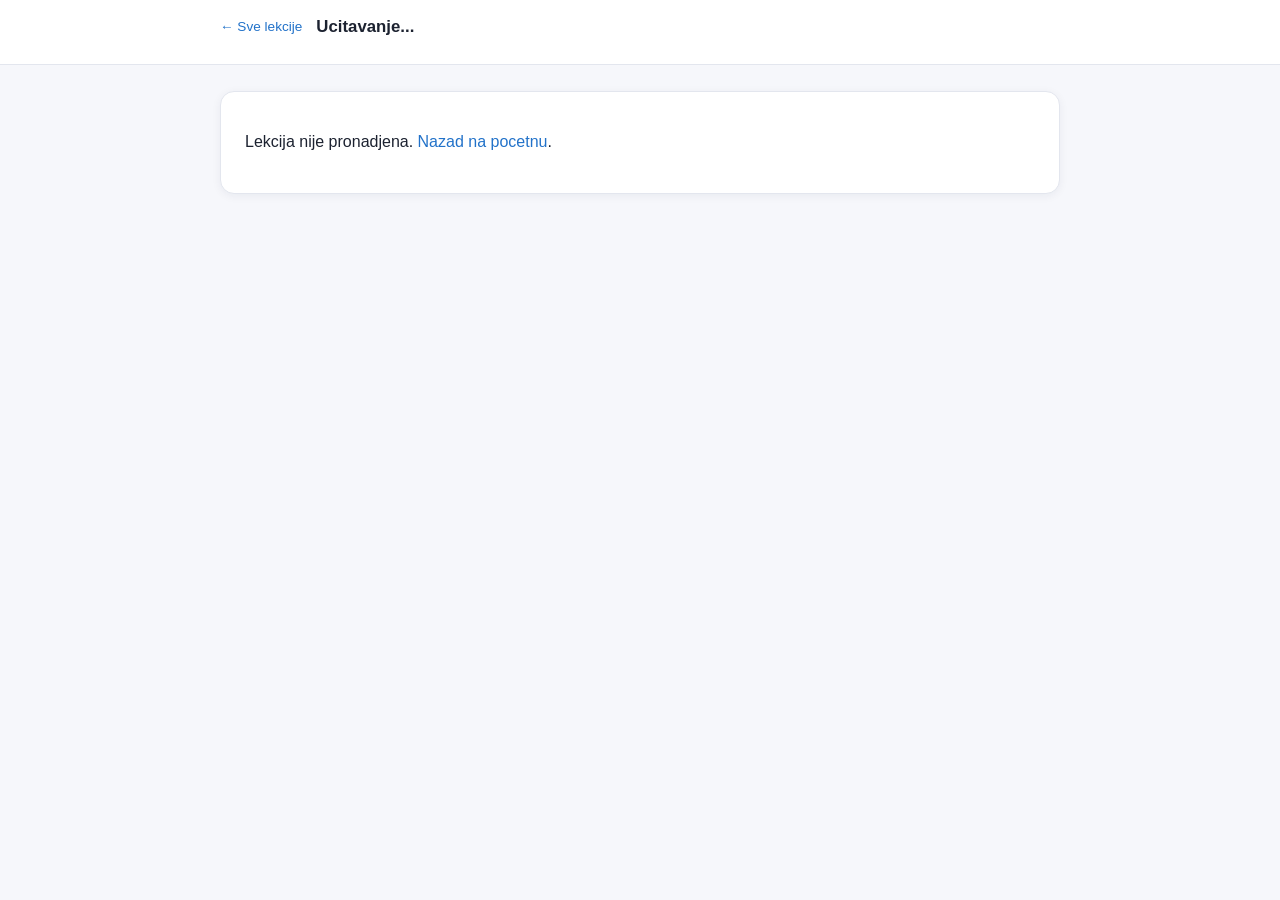
==== lesson.html @ c815fc33 "Prva verzija kursa: platforma + kompletan A0 nivo (10 lekcija) Interaktivna platforma (HTML/CSS/JS, " ====
<!DOCTYPE html>
<html lang="sr-Latn">
<head>
<meta charset="UTF-8">
<meta name="viewport" content="width=device-width, initial-scale=1.0">
<title>Lekcija — Ucim Srpski</title>
<link rel="icon" href="data:,">
<link rel="stylesheet" href="css/style.css">
</head>
<body>

<div class="lesson-header">
  <div class="inner">
    <a class="back-link" href="index.html">&larr; Sve lekcije</a>
    <h1 id="lessonTitle">Ucitavanje...</h1>
  </div>
  <div class="step-tabs" id="stepTabs"></div>
</div>

<div class="lesson-body" id="lessonRoot">
  <p>Ucitavanje lekcije...</p>
</div>

<script src="data/curriculum.js"></script>
<script src="js/storage.js"></script>
<script>
(function () {
  const params = new URLSearchParams(location.search);
  window.LESSON_SLUG = params.get("slug") || "";
  window.LESSON_LEVEL = params.get("level") || "";

  const dataScript = document.createElement("script");
  dataScript.src = "data/lessons/" + window.LESSON_SLUG + ".js";
  dataScript.onload = function () {
    const engine = document.createElement("script");
    engine.src = "js/lesson.js";
    document.body.appendChild(engine);
  };
  dataScript.onerror = function () {
    document.getElementById("lessonRoot").innerHTML =
      "<div class='panel'><p>Lekcija nije pronadjena. <a href='index.html'>Nazad na pocetnu</a>.</p></div>";
  };
  document.body.appendChild(dataScript);
})();
</script>
</body>
</html>
---- css/style.css ----
/* =======================================================================
   UCIM SRPSKI — glavni stil
   ======================================================================= */

:root {
  --bg: #f6f7fb;
  --surface: #ffffff;
  --text: #1c2230;
  --text-muted: #5b6372;
  --border: #e3e6ee;
  --primary: #2272c9;
  --primary-dark: #1a5596;
  --accent: #2e9e5b;
  --danger: #d1453b;
  --warn: #c97a22;
  --radius: 14px;
  --shadow: 0 2px 10px rgba(20, 30, 60, 0.06);
  --shadow-hover: 0 8px 24px rgba(20, 30, 60, 0.12);
  --font: "Segoe UI", -apple-system, BlinkMacSystemFont, Roboto, Arial, sans-serif;
}

* { box-sizing: border-box; }

html, body {
  margin: 0;
  padding: 0;
  font-family: var(--font);
  background: var(--bg);
  color: var(--text);
  line-height: 1.55;
}

a { color: var(--primary); text-decoration: none; }
a:hover { text-decoration: underline; }

img, svg { max-width: 100%; }

/* ---------- Layout ---------- */
.site-header {
  background: linear-gradient(120deg, #1a5596, #2272c9 55%, #2e9e5b);
  color: #fff;
  padding: 28px 20px 34px;
}

.site-header .inner {
  max-width: 1080px;
  margin: 0 auto;
}

.brand {
  display: flex;
  align-items: center;
  gap: 12px;
  font-size: 1.5rem;
  font-weight: 700;
}

.brand .flag-dot {
  width: 14px; height: 14px; border-radius: 50%;
  background: #fff;
  box-shadow: 0 0 0 4px rgba(255,255,255,.25);
}

.site-header p.tagline {
  margin: 10px 0 0;
  max-width: 680px;
  color: rgba(255,255,255,.92);
  font-size: 0.98rem;
}

.site-header .tagline-ru {
  opacity: 0.85;
  font-size: 0.88rem;
  margin-top: 4px;
}

main.container {
  max-width: 1080px;
  margin: 0 auto;
  padding: 28px 20px 60px;
}

footer.site-footer {
  text-align: center;
  color: var(--text-muted);
  font-size: 0.82rem;
  padding: 30px 20px 50px;
}

/* ---------- Stats bar ---------- */
.stats-bar {
  display: flex;
  gap: 16px;
  flex-wrap: wrap;
  margin: -14px 0 28px;
}
.stat-pill {
  background: var(--surface);
  border: 1px solid var(--border);
  border-radius: 999px;
  padding: 8px 16px;
  font-size: 0.85rem;
  color: var(--text-muted);
  box-shadow: var(--shadow);
}
.stat-pill b { color: var(--text); }

/* ---------- Level sections ---------- */
.level-block {
  margin-bottom: 36px;
}

.level-head {
  display: flex;
  align-items: baseline;
  justify-content: space-between;
  gap: 12px;
  margin-bottom: 6px;
  flex-wrap: wrap;
}

.level-head h2 {
  margin: 0;
  font-size: 1.25rem;
}

.level-desc {
  color: var(--text-muted);
  font-size: 0.92rem;
  margin: 2px 0 14px;
}
.level-desc .ru {
  display: block;
  font-size: 0.85rem;
  opacity: 0.8;
  margin-top: 2px;
}

.lesson-grid {
  display: grid;
  grid-template-columns: repeat(auto-fill, minmax(230px, 1fr));
  gap: 14px;
}

.lesson-card {
  background: var(--surface);
  border: 1px solid var(--border);
  border-radius: var(--radius);
  padding: 16px 16px 14px;
  box-shadow: var(--shadow);
  transition: box-shadow .15s, transform .15s;
  position: relative;
  display: flex;
  flex-direction: column;
  gap: 8px;
  min-height: 118px;
}

.lesson-card.ready { cursor: pointer; }
.lesson-card.ready:hover { box-shadow: var(--shadow-hover); transform: translateY(-2px); }
.lesson-card.locked { opacity: 0.6; }

.lesson-num {
  font-size: 0.72rem;
  font-weight: 700;
  letter-spacing: .04em;
  color: var(--text-muted);
  text-transform: uppercase;
}

.lesson-title { font-weight: 600; font-size: 1rem; }
.lesson-title-ru { font-size: 0.82rem; color: var(--text-muted); }

.lesson-status {
  margin-top: auto;
  font-size: 0.78rem;
  display: flex;
  align-items: center;
  gap: 6px;
}
.badge {
  display: inline-block;
  font-size: 0.68rem;
  font-weight: 700;
  padding: 2px 8px;
  border-radius: 999px;
  letter-spacing: .03em;
}
.badge.done { background: #e3f6ea; color: var(--accent); }
.badge.progress { background: #fff2de; color: var(--warn); }
.badge.soon { background: #eee; color: #888; }
.badge.new { background: #e8f0fd; color: var(--primary); }

.progress-track {
  height: 6px;
  border-radius: 999px;
  background: #eef0f5;
  overflow: hidden;
}
.progress-fill {
  height: 100%;
  background: var(--accent);
  border-radius: 999px;
}

/* ---------- Lesson page ---------- */
.lesson-header {
  background: var(--surface);
  border-bottom: 1px solid var(--border);
  position: sticky;
  top: 0;
  z-index: 20;
}
.lesson-header .inner {
  max-width: 880px;
  margin: 0 auto;
  padding: 14px 20px;
  display: flex;
  align-items: center;
  gap: 14px;
}
.back-link { font-size: 0.85rem; white-space: nowrap; }
.lesson-header h1 {
  font-size: 1.05rem;
  margin: 0;
  flex: 1;
  overflow: hidden;
  text-overflow: ellipsis;
  white-space: nowrap;
}

.step-tabs {
  display: flex;
  gap: 4px;
  max-width: 880px;
  margin: 0 auto;
  padding: 0 20px 10px;
  overflow-x: auto;
}
.step-tab {
  font-size: 0.74rem;
  padding: 6px 10px;
  border-radius: 999px;
  background: #eef1f7;
  color: var(--text-muted);
  white-space: nowrap;
  cursor: pointer;
  border: 1px solid transparent;
}
.step-tab.active { background: var(--primary); color: #fff; }
.step-tab.visited:not(.active) { border-color: var(--primary); color: var(--primary); }

.lesson-body {
  max-width: 880px;
  margin: 0 auto;
  padding: 26px 20px 40px;
}

.panel {
  background: var(--surface);
  border: 1px solid var(--border);
  border-radius: var(--radius);
  padding: 22px 24px;
  box-shadow: var(--shadow);
  margin-bottom: 18px;
}

.panel h2 {
  margin-top: 0;
  font-size: 1.15rem;
}
.panel h3 {
  font-size: 1rem;
  margin: 18px 0 8px;
}

.ru-box {
  background: #f1f6fd;
  border-left: 4px solid var(--primary);
  border-radius: 8px;
  padding: 12px 16px;
  font-size: 0.93rem;
  margin: 10px 0;
}
.ru-box.tip {
  background: #fff8ec;
  border-left-color: var(--warn);
}
.ru-box .lbl {
  font-weight: 700;
  font-size: 0.72rem;
  text-transform: uppercase;
  letter-spacing: .04em;
  color: var(--text-muted);
  display: block;
  margin-bottom: 4px;
}

.sr { font-weight: 600; color: var(--primary-dark); }
.sr-example {
  background: var(--bg);
  border-radius: 8px;
  padding: 10px 14px;
  margin: 6px 0;
}

table.conj {
  width: 100%;
  border-collapse: collapse;
  margin: 12px 0;
  font-size: 0.93rem;
}
table.conj th, table.conj td {
  border: 1px solid var(--border);
  padding: 7px 10px;
  text-align: left;
}
table.conj th { background: #f1f3f8; }

.example-list { list-style: none; padding: 0; margin: 10px 0; }
.example-list li {
  padding: 10px 0;
  border-bottom: 1px dashed var(--border);
}
.example-list li:last-child { border-bottom: none; }
.ex-sr { font-weight: 600; }
.ex-ru { color: var(--text-muted); font-size: 0.9rem; }

/* flip-card za primere */
.flip-card {
  background: var(--bg);
  border: 1px solid var(--border);
  border-radius: 10px;
  padding: 12px 14px;
  margin: 8px 0;
  cursor: pointer;
  user-select: none;
}
.flip-card .front { font-weight: 600; }
.flip-card .back {
  display: none;
  margin-top: 6px;
  color: var(--text-muted);
  font-size: 0.9rem;
  border-top: 1px dashed var(--border);
  padding-top: 6px;
}
.flip-card.open .back { display: block; }
.flip-card .hint { font-size: 0.72rem; color: var(--primary); margin-top: 4px; }

/* mini-drill u sklopu gramatike */
.drill {
  border: 1px solid var(--border);
  border-radius: 10px;
  padding: 14px 16px;
  margin: 14px 0;
  background: #fbfcff;
}
.drill .drill-q { font-weight: 600; margin-bottom: 10px; }
.drill-options { display: flex; flex-wrap: wrap; gap: 8px; margin-bottom: 8px; }
.opt-btn {
  border: 1px solid var(--border);
  background: #fff;
  border-radius: 8px;
  padding: 8px 14px;
  font-size: 0.9rem;
  cursor: pointer;
}
.opt-btn:hover { border-color: var(--primary); }
.opt-btn.correct { background: #e3f6ea; border-color: var(--accent); }
.opt-btn.wrong { background: #fdecea; border-color: var(--danger); }
.opt-btn.selected { background: #e8f0fd; border-color: var(--primary); }

.text-check-row { display: flex; gap: 8px; align-items: center; flex-wrap: wrap; }
.text-check-row input[type=text] {
  flex: 1;
  min-width: 160px;
  padding: 9px 12px;
  border: 1px solid var(--border);
  border-radius: 8px;
  font-size: 0.95rem;
}
.btn {
  border: none;
  background: var(--primary);
  color: #fff;
  padding: 9px 16px;
  border-radius: 8px;
  font-size: 0.9rem;
  cursor: pointer;
  font-weight: 600;
}
.btn:hover { background: var(--primary-dark); }
.btn.secondary { background: #eef1f7; color: var(--text); }
.btn.secondary:hover { background: #dfe3ec; }
.btn:disabled { opacity: .5; cursor: default; }

.feedback {
  margin-top: 8px;
  font-size: 0.88rem;
  font-weight: 600;
  display: none;
}
.feedback.show { display: block; }
.feedback.ok { color: var(--accent); }
.feedback.bad { color: var(--danger); }

/* vokabular / citanje */
.vocab-table { width: 100%; border-collapse: collapse; margin: 10px 0 18px; font-size: 0.92rem; }
.vocab-table td { padding: 6px 8px; border-bottom: 1px solid var(--border); }
.vocab-table td.w-sr { font-weight: 600; width: 45%; }
.vocab-table td.w-ru { color: var(--text-muted); }

.reading-excerpt {
  background: var(--bg);
  border-radius: 10px;
  padding: 16px 18px;
  font-size: 0.98rem;
  margin: 10px 0;
}
.reading-excerpt .source {
  display: block;
  font-size: 0.75rem;
  color: var(--text-muted);
  margin-top: 10px;
  font-style: italic;
}
.reading-excerpt .word {
  border-bottom: 2px dotted var(--primary);
  cursor: pointer;
  position: relative;
}
.reading-excerpt .word .tooltip {
  display: none;
  position: absolute;
  bottom: 125%;
  left: 0;
  background: #1c2230;
  color: #fff;
  padding: 4px 8px;
  border-radius: 6px;
  font-size: 0.78rem;
  white-space: nowrap;
  z-index: 5;
}
.reading-excerpt .word.open .tooltip { display: block; }

/* kviz */
.quiz-item {
  border: 1px solid var(--border);
  border-radius: 10px;
  padding: 16px 18px;
  margin-bottom: 14px;
  background: #fff;
}
.quiz-item .q-num {
  font-size: 0.72rem;
  font-weight: 700;
  color: var(--text-muted);
  text-transform: uppercase;
  margin-bottom: 4px;
}
.quiz-item .q-text { font-weight: 600; margin-bottom: 10px; }
.quiz-check-wrap { display: flex; align-items: center; gap: 10px; flex-wrap: wrap; margin-top: 8px; }

.quiz-summary {
  text-align: center;
  padding: 30px 20px;
}
.quiz-summary .score {
  font-size: 2.2rem;
  font-weight: 800;
  color: var(--primary);
}

.nav-row {
  display: flex;
  justify-content: space-between;
  gap: 10px;
  margin-top: 10px;
}

.pill-link {
  display: inline-block;
  font-size: 0.78rem;
  background: #eef1f7;
  padding: 4px 10px;
  border-radius: 999px;
  color: var(--text-muted);
  margin-left: 8px;
}

@media (max-width: 640px) {
  .lesson-header h1 { font-size: 0.92rem; }
  .panel { padding: 16px 16px; }
}
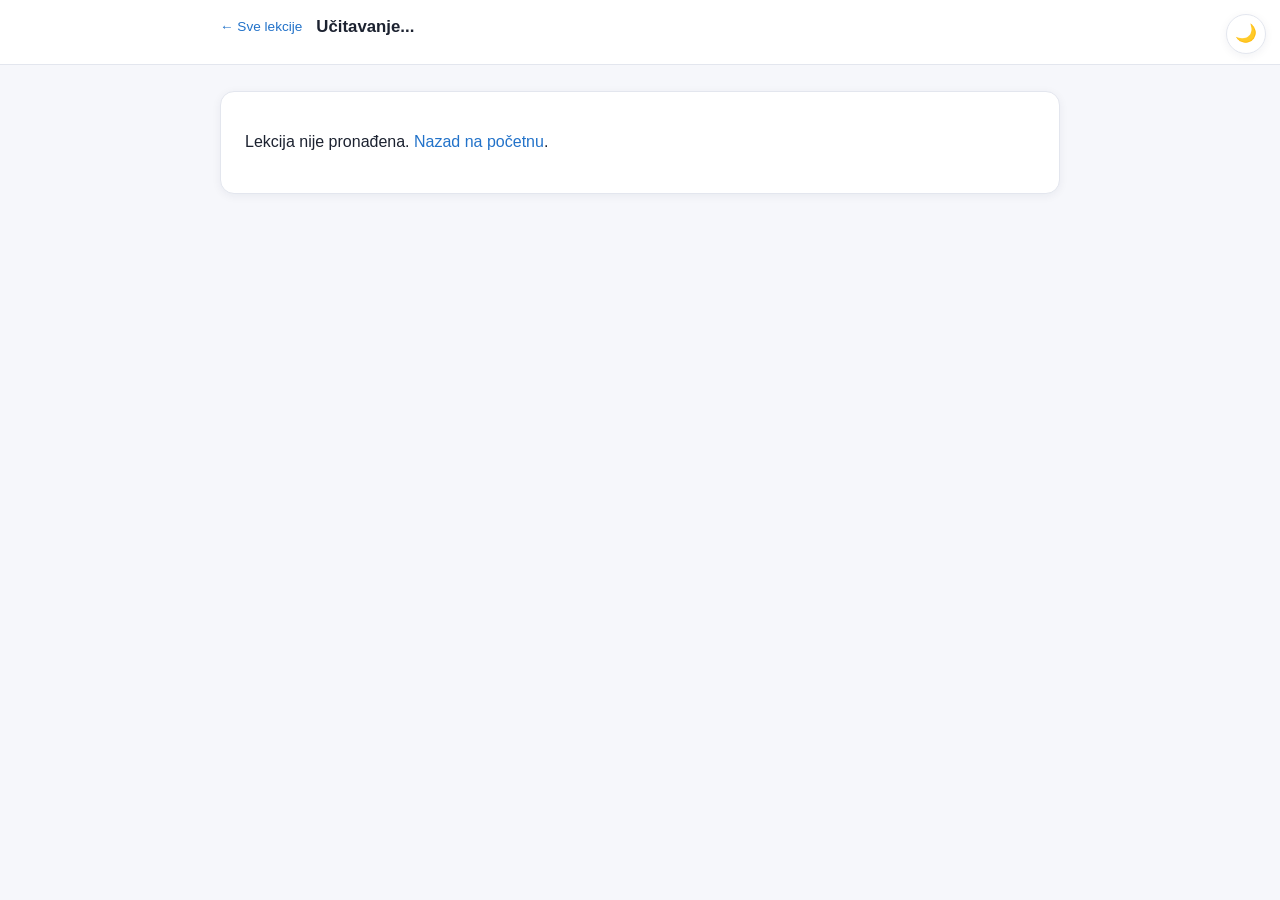
==== commit bdb8328d: "Ispravke: dijakritici, CSP blokada lekcija, i dark mode - Ispravljeni stotine nedostajucih srpskih d" ====
--- a/lesson.html
+++ b/lesson.html
@@ -3,8 +3,9 @@
 <head>
 <meta charset="UTF-8">
 <meta name="viewport" content="width=device-width, initial-scale=1.0">
-<title>Lekcija — Ucim Srpski</title>
+<title>Lekcija — Učim Srpski</title>
 <link rel="icon" href="data:,">
+<script src="js/theme.js"></script>
 <link rel="stylesheet" href="css/style.css">
 </head>
 <body>
@@ -12,36 +13,19 @@
 <div class="lesson-header">
   <div class="inner">
     <a class="back-link" href="index.html">&larr; Sve lekcije</a>
-    <h1 id="lessonTitle">Ucitavanje...</h1>
+    <h1 id="lessonTitle">Učitavanje...</h1>
   </div>
   <div class="step-tabs" id="stepTabs"></div>
 </div>
 
+<button id="themeToggle" class="theme-toggle" type="button" aria-label="Promeni temu (svetla/tamna)" title="Svetla/tamna tema">🌙</button>
+
 <div class="lesson-body" id="lessonRoot">
-  <p>Ucitavanje lekcije...</p>
+  <p>Učitavanje lekcije...</p>
 </div>
 
 <script src="data/curriculum.js"></script>
 <script src="js/storage.js"></script>
-<script>
-(function () {
-  const params = new URLSearchParams(location.search);
-  window.LESSON_SLUG = params.get("slug") || "";
-  window.LESSON_LEVEL = params.get("level") || "";
-
-  const dataScript = document.createElement("script");
-  dataScript.src = "data/lessons/" + window.LESSON_SLUG + ".js";
-  dataScript.onload = function () {
-    const engine = document.createElement("script");
-    engine.src = "js/lesson.js";
-    document.body.appendChild(engine);
-  };
-  dataScript.onerror = function () {
-    document.getElementById("lessonRoot").innerHTML =
-      "<div class='panel'><p>Lekcija nije pronadjena. <a href='index.html'>Nazad na pocetnu</a>.</p></div>";
-  };
-  document.body.appendChild(dataScript);
-})();
-</script>
+<script src="js/bootstrap.js"></script>
 </body>
 </html>
--- a/css/style.css
+++ b/css/style.css
@@ -19,6 +19,21 @@
   --font: "Segoe UI", -apple-system, BlinkMacSystemFont, Roboto, Arial, sans-serif;
 }
 
+:root[data-theme="dark"] {
+  --bg: #161a24;
+  --surface: #1e2330;
+  --text: #e9edf5;
+  --text-muted: #9aa3b5;
+  --border: #2c3344;
+  --primary: #5b9fe8;
+  --primary-dark: #8ab8f0;
+  --accent: #4bbf7f;
+  --danger: #e36a60;
+  --warn: #e0a24a;
+  --shadow: 0 2px 10px rgba(0, 0, 0, 0.35);
+  --shadow-hover: 0 8px 24px rgba(0, 0, 0, 0.45);
+}
+
 * { box-sizing: border-box; }
 
 html, body {
@@ -29,6 +44,26 @@
   color: var(--text);
   line-height: 1.55;
 }
+
+.theme-toggle {
+  position: fixed;
+  top: 14px;
+  right: 14px;
+  z-index: 100;
+  width: 40px;
+  height: 40px;
+  border-radius: 50%;
+  border: 1px solid var(--border);
+  background: var(--surface);
+  box-shadow: var(--shadow);
+  font-size: 1.1rem;
+  line-height: 1;
+  cursor: pointer;
+  display: flex;
+  align-items: center;
+  justify-content: center;
+}
+.theme-toggle:hover { box-shadow: var(--shadow-hover); }
 
 a { color: var(--primary); text-decoration: none; }
 a:hover { text-decoration: underline; }
@@ -490,6 +525,63 @@
   margin-left: 8px;
 }
 
+/* ---------- utility classes (replace inline styles for CSP compliance) ---------- */
+.lvl-color-A0 { color: #2e9e5b; }
+.lvl-color-A1 { color: #2272c9; }
+.lvl-color-A2 { color: #c97a22; }
+.lvl-color-B1 { color: #7a3fc9; }
+:root[data-theme="dark"] .lvl-color-A0 { color: #4bbf7f; }
+:root[data-theme="dark"] .lvl-color-A1 { color: #5b9fe8; }
+:root[data-theme="dark"] .lvl-color-A2 { color: #e0a24a; }
+:root[data-theme="dark"] .lvl-color-B1 { color: #a07bdb; }
+
+.progress-fill.w0 { width: 0%; }
+.progress-fill.w10 { width: 10%; }
+.progress-fill.w20 { width: 20%; }
+.progress-fill.w30 { width: 30%; }
+.progress-fill.w40 { width: 40%; }
+.progress-fill.w50 { width: 50%; }
+.progress-fill.w60 { width: 60%; }
+.progress-fill.w70 { width: 70%; }
+.progress-fill.w80 { width: 80%; }
+.progress-fill.w90 { width: 90%; }
+.progress-fill.w100 { width: 100%; }
+
+.quiz-intro-note { color: var(--text-muted); font-size: 0.9rem; }
+.quiz-done-heading { padding: 0 2px; }
+.quiz-summary-actions { margin-top: 14px; }
+.btn-link-inline {
+  margin-left: 8px;
+  text-decoration: none;
+  display: inline-block;
+}
+
+/* ---------- dark mode: adjust hardcoded pastel backgrounds ---------- */
+:root[data-theme="dark"] .badge.done { background: #1d3a2a; }
+:root[data-theme="dark"] .badge.progress { background: #3a2f16; }
+:root[data-theme="dark"] .badge.soon { background: #2a2e38; color: #9aa3b5; }
+:root[data-theme="dark"] .badge.new { background: #1c2b45; }
+:root[data-theme="dark"] .progress-track { background: #2a3040; }
+:root[data-theme="dark"] .step-tab { background: #242a38; }
+:root[data-theme="dark"] .ru-box { background: #1a2740; }
+:root[data-theme="dark"] .ru-box.tip { background: #332a16; }
+:root[data-theme="dark"] table.conj th { background: #242a38; }
+:root[data-theme="dark"] .drill { background: #1c212d; }
+:root[data-theme="dark"] .opt-btn { background: var(--surface); color: var(--text); }
+:root[data-theme="dark"] .opt-btn.correct { background: #1d3a2a; }
+:root[data-theme="dark"] .opt-btn.wrong { background: #3a2220; }
+:root[data-theme="dark"] .opt-btn.selected { background: #1c2b45; }
+:root[data-theme="dark"] .btn.secondary { background: #242a38; color: var(--text); }
+:root[data-theme="dark"] .btn.secondary:hover { background: #2c3344; }
+:root[data-theme="dark"] .quiz-item { background: var(--surface); }
+:root[data-theme="dark"] .pill-link { background: #242a38; }
+:root[data-theme="dark"] .reading-excerpt .word .tooltip { background: #343b4a; }
+:root[data-theme="dark"] .text-check-row input[type=text],
+:root[data-theme="dark"] .drill input[type=text] {
+  background: var(--surface);
+  color: var(--text);
+}
+
 @media (max-width: 640px) {
   .lesson-header h1 { font-size: 0.92rem; }
   .panel { padding: 16px 16px; }
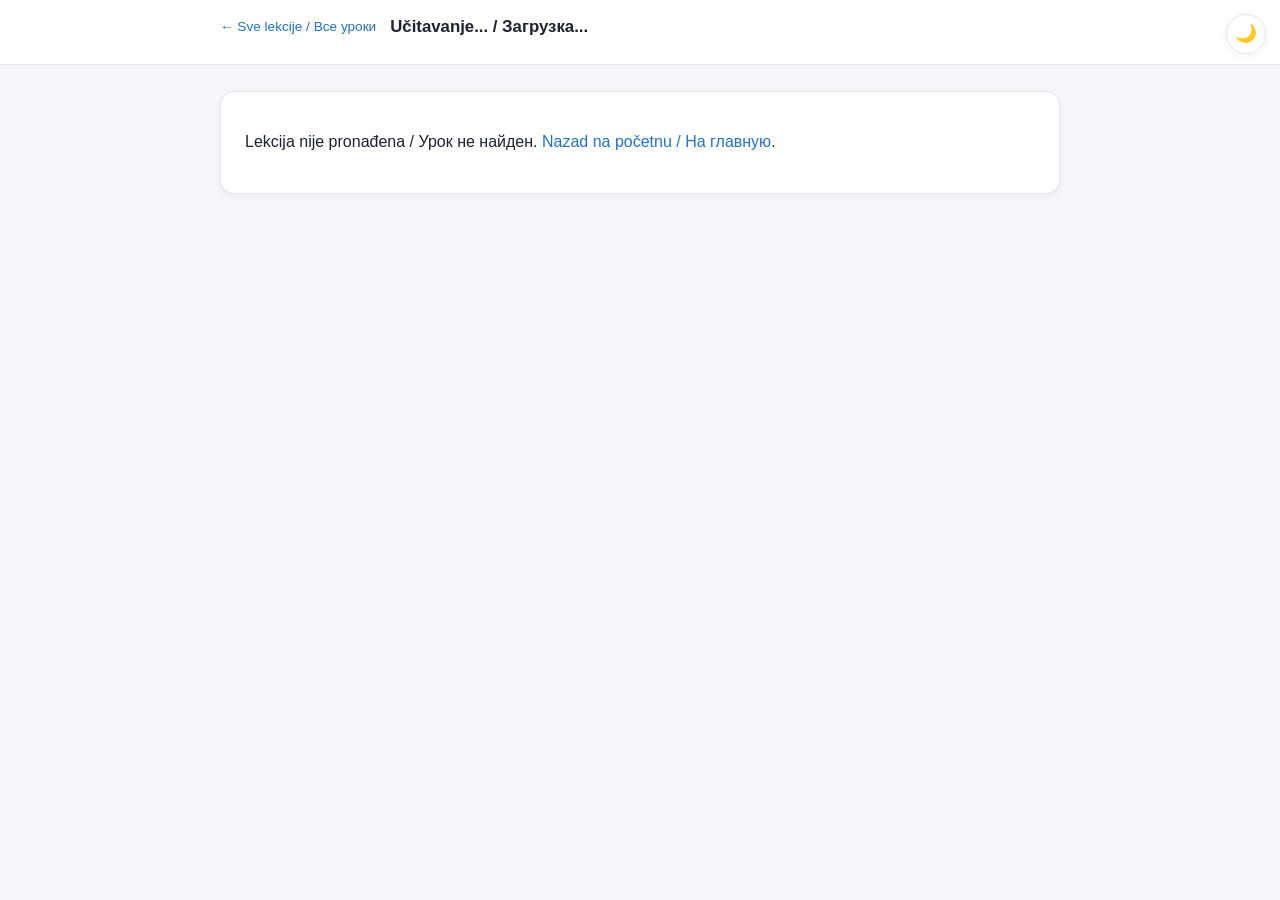
==== commit 603e1a3e: "Ispravke: klik na reci u tekstu i ruski prevod u celom interfejsu - Ispravljen bag gde klik na podvu" ====
--- a/lesson.html
+++ b/lesson.html
@@ -12,16 +12,16 @@
 
 <div class="lesson-header">
   <div class="inner">
-    <a class="back-link" href="index.html">&larr; Sve lekcije</a>
-    <h1 id="lessonTitle">Učitavanje...</h1>
+    <a class="back-link" href="index.html">&larr; Sve lekcije / Все уроки</a>
+    <h1 id="lessonTitle">Učitavanje... / Загрузка...</h1>
   </div>
   <div class="step-tabs" id="stepTabs"></div>
 </div>
 
-<button id="themeToggle" class="theme-toggle" type="button" aria-label="Promeni temu (svetla/tamna)" title="Svetla/tamna tema">🌙</button>
+<button id="themeToggle" class="theme-toggle" type="button" aria-label="Promeni temu / Сменить тему" title="Svetla/tamna tema / Светлая/тёмная тема">🌙</button>
 
 <div class="lesson-body" id="lessonRoot">
-  <p>Učitavanje lekcije...</p>
+  <p>Učitavanje lekcije... / Загрузка урока...</p>
 </div>
 
 <script src="data/curriculum.js"></script>
